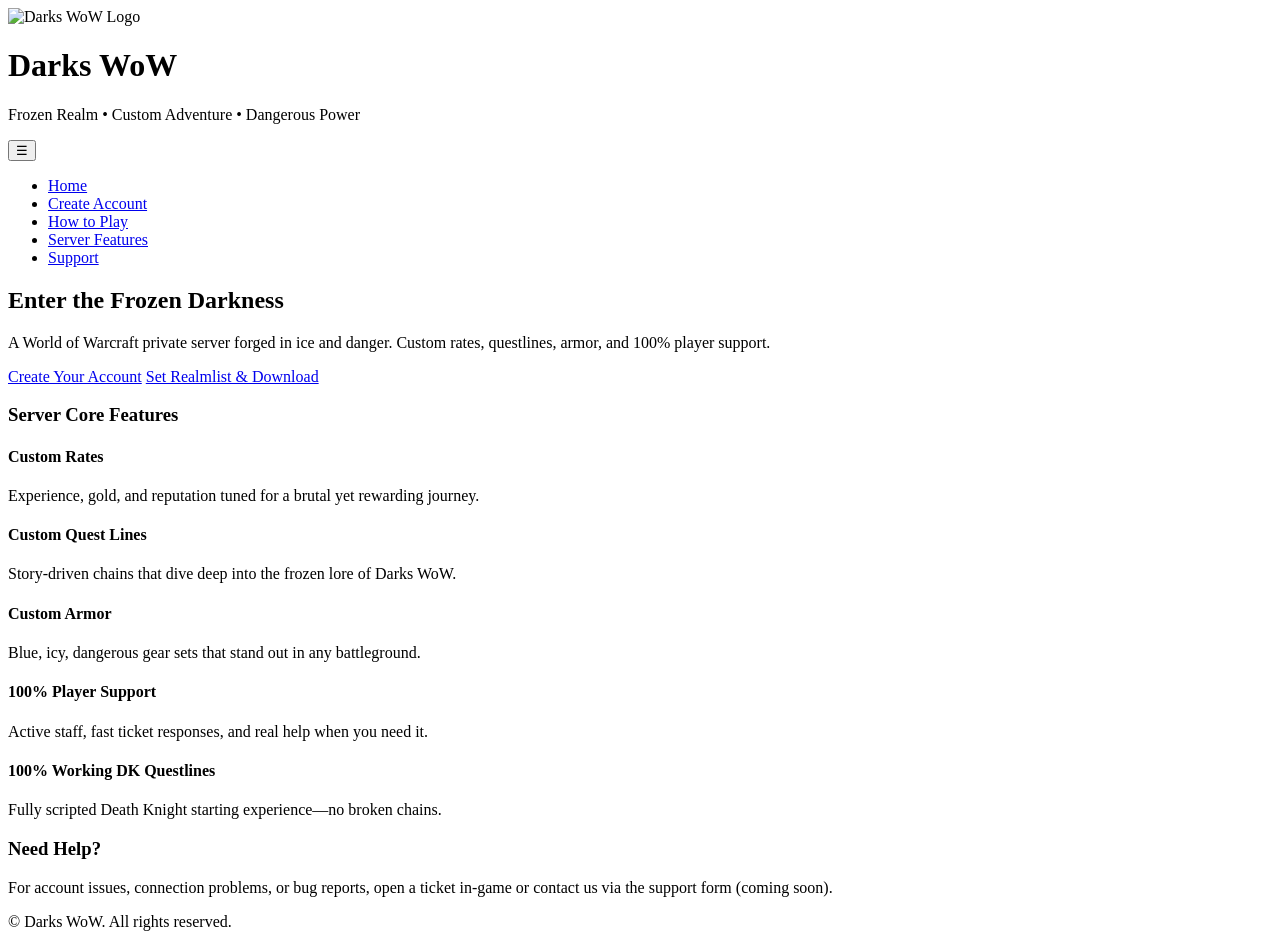
==== index.html @ aaf5c88f "Update and rename index.php to index.html" ====
<!DOCTYPE html>
<html lang="en">
<head>
  <meta charset="UTF-8">
  <title>Darks WoW - Private Server</title>
  <meta name="viewport" content="width=device-width, initial-scale=1.0">
  <link rel="stylesheet" href="assets/css/style.css">
</head>
<body class="theme-icy">
  <div class="bg-overlay"></div>

  <header class="site-header">
    <div class="logo-area">
      <img src="assets/img/logo.png" alt="Darks WoW Logo" class="logo">
      <div class="logo-text">
        <h1>Darks WoW</h1>
        <p>Frozen Realm • Custom Adventure • Dangerous Power</p>
      </div>
    </div>
    <nav class="main-nav">
      <button class="nav-toggle" aria-label="Toggle navigation">☰</button>
      <ul>
        <li><a href="index.html" class="active">Home</a></li>
        <li><a href="register.html">Create Account</a></li>
        <li><a href="how-to-play.html">How to Play</a></li>
        <li><a href="#features">Server Features</a></li>
        <li><a href="#support">Support</a></li>
      </ul>
    </nav>
  </header>

  <main class="content">
    <section class="hero">
      <div class="hero-text">
        <h2>Enter the Frozen Darkness</h2>
        <p>
          A World of Warcraft private server forged in ice and danger.
          Custom rates, questlines, armor, and 100% player support.
        </p>
        <div class="hero-actions">
          <a href="register.html" class="btn btn-primary">Create Your Account</a>
          <a href="how-to-play.html" class="btn btn-secondary">Set Realmlist & Download</a>
        </div>
      </div>
    </section>

    <section id="features" class="features">
      <h3>Server Core Features</h3>
      <div class="feature-grid">
        <article class="feature-card">
          <h4>Custom Rates</h4>
          <p>Experience, gold, and reputation tuned for a brutal yet rewarding journey.</p>
        </article>
        <article class="feature-card">
          <h4>Custom Quest Lines</h4>
          <p>Story-driven chains that dive deep into the frozen lore of Darks WoW.</p>
        </article>
        <article class="feature-card">
          <h4>Custom Armor</h4>
          <p>Blue, icy, dangerous gear sets that stand out in any battleground.</p>
        </article>
        <article class="feature-card">
          <h4>100% Player Support</h4>
          <p>Active staff, fast ticket responses, and real help when you need it.</p>
        </article>
        <article class="feature-card">
          <h4>100% Working DK Questlines</h4>
          <p>Fully scripted Death Knight starting experience—no broken chains.</p>
        </article>
      </div>
    </section>

    <section id="support" class="support">
      <h3>Need Help?</h3>
      <p>
        For account issues, connection problems, or bug reports, open a ticket in-game
        or contact us via the support form (coming soon).
      </p>
    </section>
  </main>

  <footer class="site-footer">
    <p>&copy; <span id="year"></span> Darks WoW. All rights reserved.</p>
  </footer>

  <script src="assets/js/main.js"></script>
</body>
</html>
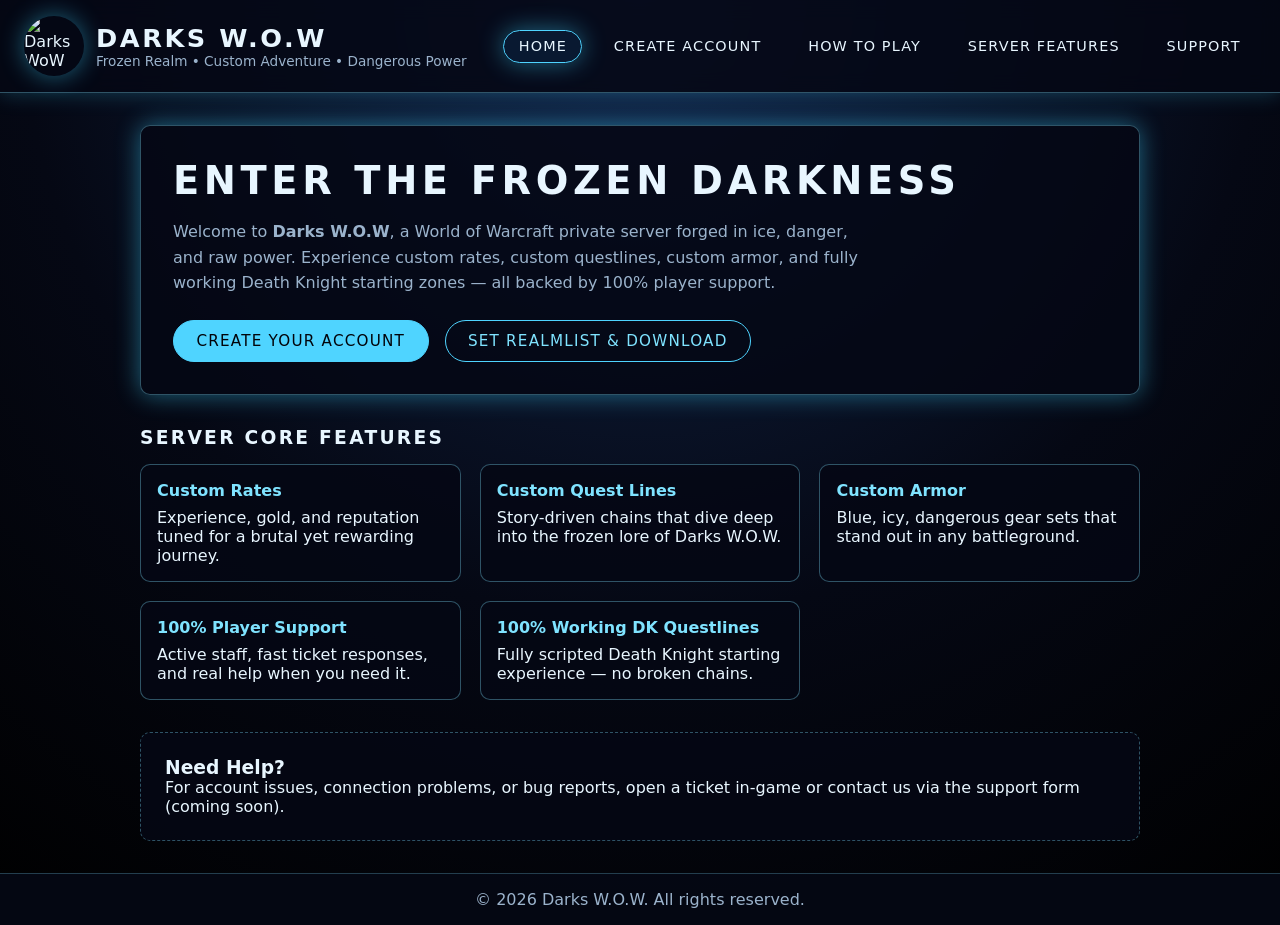
==== commit 5b47d408: "Update index.html" ====
--- a/index.html
+++ b/index.html
@@ -2,21 +2,29 @@
 <html lang="en">
 <head>
   <meta charset="UTF-8">
-  <title>Darks WoW - Private Server</title>
+  <title>Darks W.O.W — Frozen Realm</title>
   <meta name="viewport" content="width=device-width, initial-scale=1.0">
+
+  <!-- Stylesheet -->
   <link rel="stylesheet" href="assets/css/style.css">
 </head>
+
 <body class="theme-icy">
+  <!-- Background overlay -->
   <div class="bg-overlay"></div>
 
+  <!-- ============================================================
+       HEADER
+  ============================================================ -->
   <header class="site-header">
     <div class="logo-area">
       <img src="assets/img/logo.png" alt="Darks WoW Logo" class="logo">
       <div class="logo-text">
-        <h1>Darks WoW</h1>
+        <h1>Darks W.O.W</h1>
         <p>Frozen Realm • Custom Adventure • Dangerous Power</p>
       </div>
     </div>
+
     <nav class="main-nav">
       <button class="nav-toggle" aria-label="Toggle navigation">☰</button>
       <ul>
@@ -29,14 +37,20 @@
     </nav>
   </header>
 
+  <!-- ============================================================
+       HERO SECTION
+  ============================================================ -->
   <main class="content">
     <section class="hero">
       <div class="hero-text">
         <h2>Enter the Frozen Darkness</h2>
         <p>
-          A World of Warcraft private server forged in ice and danger.
-          Custom rates, questlines, armor, and 100% player support.
+          Welcome to <strong>Darks W.O.W</strong>, a World of Warcraft private server forged
+          in ice, danger, and raw power. Experience custom rates, custom questlines,
+          custom armor, and fully working Death Knight starting zones — all backed by
+          100% player support.
         </p>
+
         <div class="hero-actions">
           <a href="register.html" class="btn btn-primary">Create Your Account</a>
           <a href="how-to-play.html" class="btn btn-secondary">Set Realmlist & Download</a>
@@ -44,32 +58,43 @@
       </div>
     </section>
 
+    <!-- ============================================================
+         FEATURES
+    ============================================================ -->
     <section id="features" class="features">
       <h3>Server Core Features</h3>
+
       <div class="feature-grid">
         <article class="feature-card">
           <h4>Custom Rates</h4>
           <p>Experience, gold, and reputation tuned for a brutal yet rewarding journey.</p>
         </article>
+
         <article class="feature-card">
           <h4>Custom Quest Lines</h4>
-          <p>Story-driven chains that dive deep into the frozen lore of Darks WoW.</p>
+          <p>Story-driven chains that dive deep into the frozen lore of Darks W.O.W.</p>
         </article>
+
         <article class="feature-card">
           <h4>Custom Armor</h4>
           <p>Blue, icy, dangerous gear sets that stand out in any battleground.</p>
         </article>
+
         <article class="feature-card">
           <h4>100% Player Support</h4>
           <p>Active staff, fast ticket responses, and real help when you need it.</p>
         </article>
+
         <article class="feature-card">
           <h4>100% Working DK Questlines</h4>
-          <p>Fully scripted Death Knight starting experience—no broken chains.</p>
+          <p>Fully scripted Death Knight starting experience — no broken chains.</p>
         </article>
       </div>
     </section>
 
+    <!-- ============================================================
+         SUPPORT
+    ============================================================ -->
     <section id="support" class="support">
       <h3>Need Help?</h3>
       <p>
@@ -79,10 +104,31 @@
     </section>
   </main>
 
+  <!-- ============================================================
+       FOOTER
+  ============================================================ -->
   <footer class="site-footer">
-    <p>&copy; <span id="year"></span> Darks WoW. All rights reserved.</p>
+    <p>&copy; <span id="year"></span> Darks W.O.W. All rights reserved.</p>
   </footer>
 
+  <!-- ============================================================
+       SCRIPTS
+  ============================================================ -->
   <script src="assets/js/main.js"></script>
+
+  <script>
+    // Auto-update footer year
+    document.getElementById("year").textContent = new Date().getFullYear();
+  </script>
+
+  <!-- ============================================================
+       OPTIONAL: VISITOR TRACKING (DISABLED FOR GITHUB PAGES)
+       Uncomment when hosted on real PHP server
+  ============================================================ -->
+  <!--
+  <?php
+    include "backend/track_visit.php";
+  ?>
+  -->
 </body>
 </html>
--- a/assets/css/style.css
+++ b/assets/css/style.css
@@ -0,0 +1,307 @@
+/* ============================================================
+   DARKS W.O.W — ICY DANGER THEME
+   Author: sean (your editor)
+   Style: Blue • Icy • Dangerous • WoW Private Server
+   ============================================================ */
+
+/* ---------- ROOT VARIABLES ---------- */
+:root {
+  --bg-dark: #03040a;
+  --bg-ice: #0a1a2f;
+  --bg-ice-deep: #07101f;
+  --accent-blue: #4fd4ff;
+  --accent-blue-glow: #7fe3ff;
+  --accent-cyan: #00eaff;
+  --accent-danger: #ff3b4e;
+  --text-light: #e8f6ff;
+  --text-muted: #9bb3cc;
+  --border-ice: rgba(127, 227, 255, 0.35);
+  --shadow-ice: 0 0 25px rgba(63, 213, 255, 0.45);
+  --radius: 10px;
+  --transition: 0.25s ease;
+}
+
+/* ---------- GLOBAL RESET ---------- */
+*,
+*::before,
+*::after {
+  margin: 0;
+  padding: 0;
+  box-sizing: border-box;
+}
+
+body {
+  background: radial-gradient(circle at top, #12264a 0%, #050814 55%, #000000 100%);
+  color: var(--text-light);
+  font-family: "Segoe UI", system-ui, sans-serif;
+  min-height: 100vh;
+  overflow-x: hidden;
+  position: relative;
+}
+
+/* ---------- BACKGROUND OVERLAY ---------- */
+.bg-overlay {
+  position: fixed;
+  inset: 0;
+  background-image: url("../img/bg-ice.jpg");
+  background-size: cover;
+  background-position: center;
+  opacity: 0.22;
+  mix-blend-mode: screen;
+  pointer-events: none;
+  z-index: -1;
+}
+
+/* ---------- HEADER ---------- */
+.site-header {
+  display: flex;
+  justify-content: space-between;
+  align-items: center;
+  padding: 1rem 1.5rem;
+  background: rgba(5, 8, 20, 0.85);
+  border-bottom: 1px solid var(--border-ice);
+  backdrop-filter: blur(10px);
+  box-shadow: 0 0 20px rgba(63, 213, 255, 0.25);
+}
+
+.logo-area {
+  display: flex;
+  align-items: center;
+  gap: 0.75rem;
+}
+
+.logo {
+  width: 60px;
+  height: 60px;
+  border-radius: 50%;
+  box-shadow: var(--shadow-ice);
+}
+
+.logo-text h1 {
+  font-size: 1.6rem;
+  text-transform: uppercase;
+  letter-spacing: 0.1em;
+}
+
+.logo-text p {
+  font-size: 0.85rem;
+  color: var(--text-muted);
+}
+
+/* ---------- NAVIGATION ---------- */
+.main-nav {
+  position: relative;
+}
+
+.main-nav ul {
+  list-style: none;
+  display: flex;
+  gap: 1rem;
+}
+
+.main-nav a {
+  color: var(--text-light);
+  text-decoration: none;
+  padding: 0.45rem 0.9rem;
+  border-radius: 999px;
+  border: 1px solid transparent;
+  font-size: 0.9rem;
+  text-transform: uppercase;
+  letter-spacing: 0.08em;
+  transition: var(--transition);
+}
+
+.main-nav a:hover,
+.main-nav a.active {
+  border-color: var(--accent-blue);
+  background: rgba(11, 27, 51, 0.9);
+  box-shadow: var(--shadow-ice);
+}
+
+/* Mobile nav toggle */
+.nav-toggle {
+  display: none;
+  background: none;
+  border: 1px solid var(--border-ice);
+  border-radius: 999px;
+  color: var(--accent-blue-glow);
+  padding: 0.3rem 0.7rem;
+  font-size: 1.2rem;
+}
+
+/* ---------- HERO SECTION ---------- */
+.hero {
+  max-width: 1000px;
+  margin: 2rem auto;
+  padding: 2rem;
+  background: rgba(5, 8, 20, 0.85);
+  border-radius: var(--radius);
+  border: 1px solid var(--border-ice);
+  box-shadow: var(--shadow-ice);
+  animation: frostPulse 6s infinite alternate;
+}
+
+@keyframes frostPulse {
+  from { box-shadow: 0 0 20px rgba(63, 213, 255, 0.25); }
+  to { box-shadow: 0 0 40px rgba(63, 213, 255, 0.55); }
+}
+
+.hero-text h2 {
+  font-size: 2.4rem;
+  text-transform: uppercase;
+  letter-spacing: 0.12em;
+  margin-bottom: 1rem;
+}
+
+.hero-text p {
+  color: var(--text-muted);
+  max-width: 700px;
+  line-height: 1.6;
+}
+
+.hero-actions {
+  margin-top: 1.5rem;
+  display: flex;
+  flex-wrap: wrap;
+  gap: 1rem;
+}
+
+/* ---------- BUTTONS ---------- */
+.btn {
+  display: inline-block;
+  padding: 0.7rem 1.4rem;
+  border-radius: 999px;
+  text-decoration: none;
+  font-size: 0.95rem;
+  text-transform: uppercase;
+  letter-spacing: 0.08em;
+  border: 1px solid var(--accent-blue);
+  transition: var(--transition);
+}
+
+.btn-primary {
+  background: var(--accent-blue);
+  color: #02040a;
+}
+
+.btn-secondary {
+  background: transparent;
+  color: var(--accent-blue-glow);
+}
+
+.btn:hover {
+  transform: translateY(-2px);
+  box-shadow: var(--shadow-ice);
+}
+
+/* ---------- FEATURE GRID ---------- */
+.features {
+  max-width: 1000px;
+  margin: 2rem auto;
+}
+
+.features h3 {
+  text-transform: uppercase;
+  letter-spacing: 0.12em;
+  margin-bottom: 1rem;
+}
+
+.feature-grid {
+  display: grid;
+  grid-template-columns: repeat(auto-fit, minmax(240px, 1fr));
+  gap: 1.2rem;
+}
+
+.feature-card {
+  background: rgba(5, 8, 20, 0.85);
+  border-radius: var(--radius);
+  border: 1px solid var(--border-ice);
+  padding: 1rem;
+  transition: var(--transition);
+}
+
+.feature-card:hover {
+  transform: translateY(-3px);
+  box-shadow: var(--shadow-ice);
+}
+
+.feature-card h4 {
+  color: var(--accent-blue-glow);
+  margin-bottom: 0.5rem;
+}
+
+/* ---------- SUPPORT SECTION ---------- */
+.support {
+  max-width: 1000px;
+  margin: 2rem auto;
+  padding: 1.5rem;
+  background: rgba(5, 8, 20, 0.85);
+  border-radius: var(--radius);
+  border: 1px dashed var(--border-ice);
+}
+
+/* ---------- FOOTER ---------- */
+.site-footer {
+  text-align: center;
+  padding: 1rem;
+  color: var(--text-muted);
+  border-top: 1px solid rgba(127, 227, 255, 0.25);
+  background: rgba(5, 8, 20, 0.9);
+}
+
+/* ---------- FORMS ---------- */
+form.feature-card {
+  display: flex;
+  flex-direction: column;
+  gap: 1rem;
+}
+
+.form-row {
+  display: flex;
+  flex-direction: column;
+  gap: 0.4rem;
+}
+
+input,
+select {
+  padding: 0.6rem;
+  border-radius: var(--radius);
+  border: 1px solid var(--border-ice);
+  background: rgba(11, 27, 51, 0.8);
+  color: var(--text-light);
+  font-size: 1rem;
+}
+
+input:focus,
+select:focus {
+  outline: none;
+  border-color: var(--accent-blue);
+  box-shadow: var(--shadow-ice);
+}
+
+/* ---------- MOBILE RESPONSIVE ---------- */
+@media (max-width: 768px) {
+  .main-nav ul {
+    position: absolute;
+    right: 0;
+    top: 110%;
+    flex-direction: column;
+    background: rgba(5, 8, 20, 0.95);
+    padding: 1rem;
+    border-radius: var(--radius);
+    border: 1px solid var(--border-ice);
+    display: none;
+  }
+
+  .main-nav ul.open {
+    display: flex;
+  }
+
+  .nav-toggle {
+    display: inline-block;
+  }
+
+  .hero {
+    padding: 1.5rem;
+  }
+}
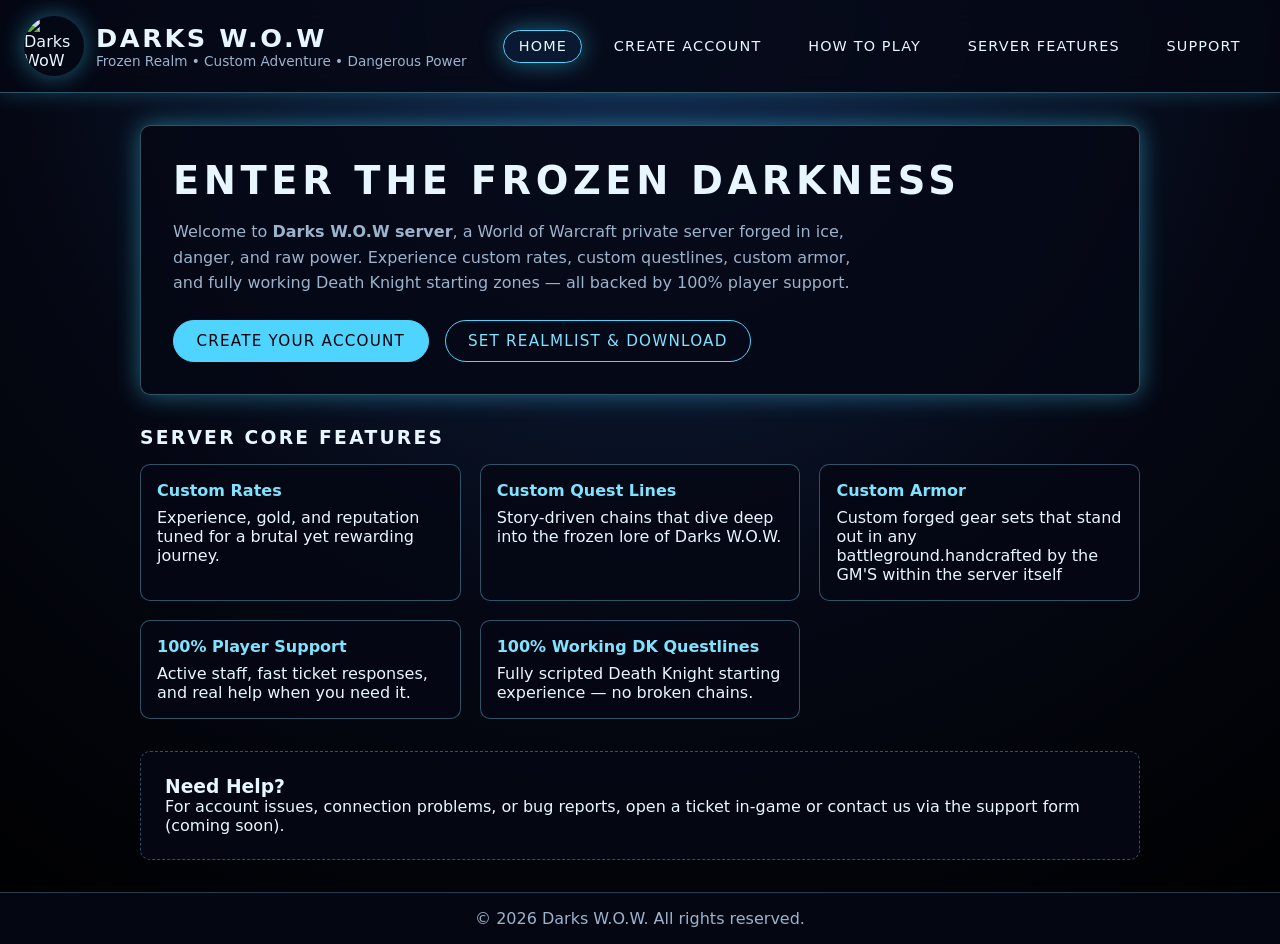
==== commit d592a2dd: "Update index.html" ====
--- a/index.html
+++ b/index.html
@@ -2,7 +2,7 @@
 <html lang="en">
 <head>
   <meta charset="UTF-8">
-  <title>Darks W.O.W — Frozen Realm</title>
+  <title>Darks W.O.W SERVER — Frozen Realm</title>
   <meta name="viewport" content="width=device-width, initial-scale=1.0">
 
   <!-- Stylesheet -->
@@ -45,7 +45,7 @@
       <div class="hero-text">
         <h2>Enter the Frozen Darkness</h2>
         <p>
-          Welcome to <strong>Darks W.O.W</strong>, a World of Warcraft private server forged
+          Welcome to <strong>Darks W.O.W server</strong>, a World of Warcraft private server forged
           in ice, danger, and raw power. Experience custom rates, custom questlines,
           custom armor, and fully working Death Knight starting zones — all backed by
           100% player support.
@@ -77,7 +77,7 @@
 
         <article class="feature-card">
           <h4>Custom Armor</h4>
-          <p>Blue, icy, dangerous gear sets that stand out in any battleground.</p>
+          <p>Custom forged gear sets that stand out in any battleground.handcrafted by the GM'S within the server itself</p>
         </article>
 
         <article class="feature-card">
